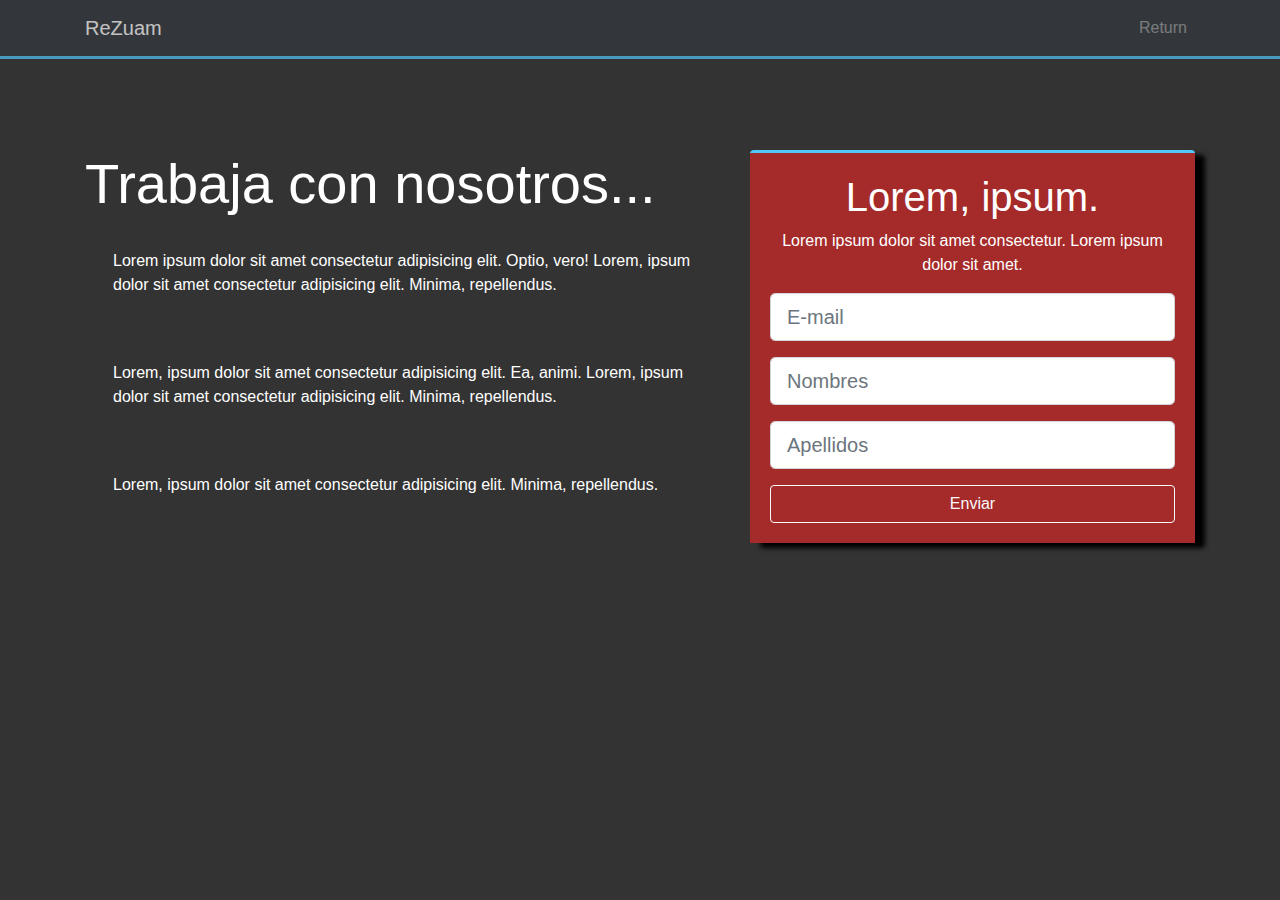
==== trabaja.html @ 0263b20e "Merge branch 'cambios_kevin' into cambios_lenyn" ====
<!DOCTYPE html>
<html lang="en">
<head>
    <meta charset="UTF-8">
    <meta name="viewport" content="width=device-width, initial-scale=1.0">
    <meta http-equiv="X-UA-Compatible" content="ie=edge">
    <title> Trabaja con nosotros</title>

    <!--BOOTSTRAP CDN-->
    <link rel="stylesheet" href="https://stackpath.bootstrapcdn.com/bootstrap/4.3.1/css/bootstrap.min.css" integrity="sha384-ggOyR0iXCbMQv3Xipma34MD+dH/1fQ784/j6cY/iJTQUOhcWr7x9JvoRxT2MZw1T" crossorigin="anonymous">

    <!-- FONT AWESOME-->
    <link rel="stylesheet" href="https://use.fontawesome.com/releases/v5.8.1/css/all.css" integrity="sha384-50oBUHEmvpQ+1lW4y57PTFmhCaXp0ML5d60M1M7uH2+nqUivzIebhndOJK28anvf" crossorigin="anonymous">

    <!-- css propios -->


    <style>
    
        body{
            background: #333;
            color: #fff;
        }

        .navbar{
            border-bottom: #52C8FA 3px solid;
            opacity: .7;
        }

        #work-section{
            background: url("images/portada.jpg") no-repeat;
            min-height: 100vh;
            background-size: cover;
            background-attachment: fixed;

            padding-bottom: 25px;
        }

        .home-inner{
            padding-top: 150px;
        }

        .card-body{
            background-color:brown;
        }

        .card{
            border: none;
            border-top: 3px solid #52C8FA;
            box-shadow: 10px 5px 5px black;
        }

        .submit-btn1:hover{
            background: rgba(102, 23, 23, 0.589);
            border: 1px solid rgba(102, 23, 23, 0.589);
            color:white;
        }

    </style>

</head>
<body>
    
    <!-- NAVIGATION -->
    <nav class="navbar navbar-expand-sm bg-dark navbar-dark fixed-top">
        <div class="container">
            <a href="index.html" class="navbar-brand">ReZuam <i class="fas fa-globe"></i> </a>

            <button class="navbar-toggler" data-toggle="collapse" data-target="#navbarCollapse">
                <span class="navbar-toggler-icon"></span>
            </button>
    
            <div class="collapse navbar-collapse" id="navbarCollapse">
            <ul class="navbar-nav ml-auto">
                <li class="nav-item">
                    <a href="#work-section" class="nav-link"> <i class="fas fa-arrow-left"></i> Return</a>
                </li>
            </ul>
            </div>
        </div>
    </nav>
      
    <!-- Work Secction -->

    <header id="work-section">
        <div class="dark-overlay">
            <div class="home-inner">
                <div class="container">

                    <div class="row">
                        <div class="col-sm-12 col-lg-7">

                            <h1 class="display-4">Trabaja con nosotros...</h1>

                            <div class="d-flex flex-row">
                                <div class="pr-1 pt-4">
                                    <i class="fas fa-certificate"></i>
                                </div>
                                <div class="p-4">
                                    <p>Lorem ipsum dolor sit amet consectetur adipisicing elit. Optio, vero! Lorem, ipsum dolor sit amet consectetur adipisicing elit. Minima, repellendus.</p>
                                </div>
                            </div>

                            <div class="d-flex flex-row">
                                <div class="pr-1 pt-4">
                                    <i class="fas fa-certificate"></i>
                                </div>
                                <div class="p-4">
                                    <p>Lorem, ipsum dolor sit amet consectetur adipisicing elit. Ea, animi. Lorem, ipsum dolor sit amet consectetur adipisicing elit. Minima, repellendus.</p>
                                </div>
                            </div>

                            <div class="d-flex flex-row">
                                <div class="pr-1 pt-4">
                                    <i class="fas fa-certificate"></i>
                                </div>
                                <div class="p-4">
                                    <p>Lorem, ipsum dolor sit amet consectetur adipisicing elit. Minima, repellendus.</p>
                                </div>
                            </div>

                        </div>

                        <div class="col-sm-12 col-lg-5">
                            <div class="card text-center">
                                <div class="card-body">
                                    <h1>Lorem, ipsum.</h1>
                                    <p>Lorem ipsum dolor sit amet consectetur. Lorem ipsum dolor sit amet.</p>
                                    <form action="">
                                        <div class="form-group">
                                            <input type="email" class="form-control form-control-lg" placeholder="E-mail">
                                        </div>
                                        <div class="form-group">
                                            <input type="text" class="form-control form-control-lg" placeholder="Nombres">
                                        </div>
                                        <div class="form-group">
                                            <input type="text" class="form-control form-control-lg" placeholder="Apellidos">
                                        </div>

                                        <input type="submit" class="btn btn-outline-light btn-block submit-btn1" value="Enviar">

                                    </form>
                                </div>

                            </div>
                        </div>
                    </div>

                </div>

            </div>
        </div>
    </header>




    <script src="https://code.jquery.com/jquery-3.3.1.slim.min.js" integrity="sha384-q8i/X+965DzO0rT7abK41JStQIAqVgRVzpbzo5smXKp4YfRvH+8abtTE1Pi6jizo" crossorigin="anonymous"></script>
    <script src="https://cdnjs.cloudflare.com/ajax/libs/popper.js/1.14.7/umd/popper.min.js" integrity="sha384-UO2eT0CpHqdSJQ6hJty5KVphtPhzWj9WO1clHTMGa3JDZwrnQq4sF86dIHNDz0W1" crossorigin="anonymous"></script>
    <script src="https://stackpath.bootstrapcdn.com/bootstrap/4.3.1/js/bootstrap.min.js" integrity="sha384-JjSmVgyd0p3pXB1rRibZUAYoIIy6OrQ6VrjIEaFf/nJGzIxFDsf4x0xIM+B07jRM" crossorigin="anonymous"></script>
</body>
</html>
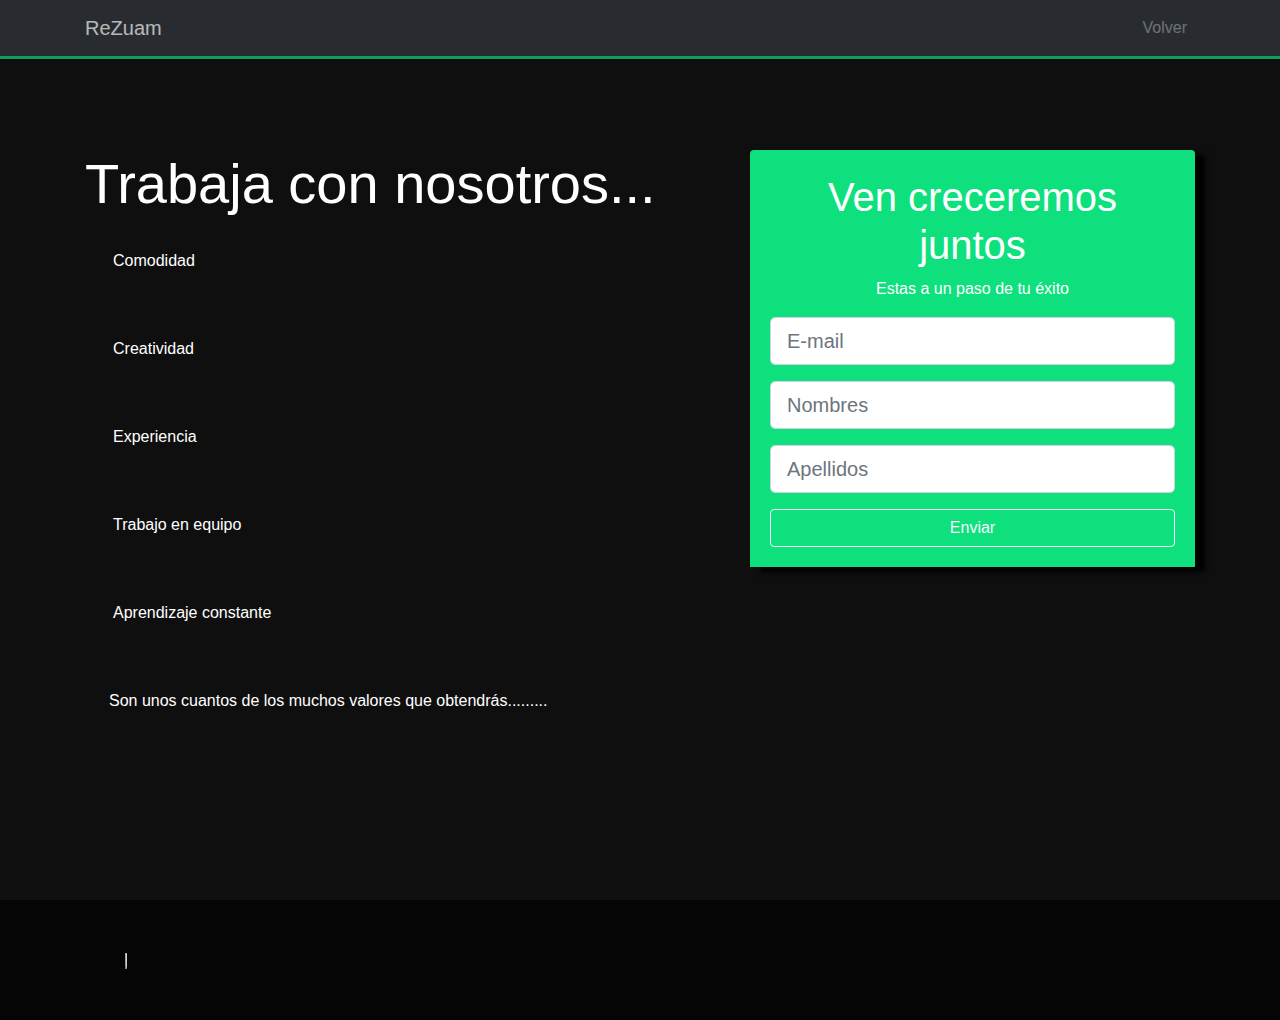
==== commit 6efa645a: "me salio la transparencia" ====
--- a/trabaja.html
+++ b/trabaja.html
@@ -12,8 +12,8 @@
     <!-- FONT AWESOME-->
     <link rel="stylesheet" href="https://use.fontawesome.com/releases/v5.8.1/css/all.css" integrity="sha384-50oBUHEmvpQ+1lW4y57PTFmhCaXp0ML5d60M1M7uH2+nqUivzIebhndOJK28anvf" crossorigin="anonymous">
 
-    <!-- css propios -->
-
+    <!-- css propios 
+    <link rel="stylesheet" href="css/style.css">-->
 
     <style>
     
@@ -23,7 +23,7 @@
         }
 
         .navbar{
-            border-bottom: #52C8FA 3px solid;
+            border-bottom: rgba(12, 224, 125, 0.993) 3px solid;
             opacity: .7;
         }
 
@@ -33,7 +33,7 @@
             background-size: cover;
             background-attachment: fixed;
 
-            padding-bottom: 25px;
+            padding-bottom: 0px;
         }
 
         .home-inner{
@@ -41,23 +41,42 @@
         }
 
         .card-body{
-            background-color:brown;
+            background-color:rgba(12, 224, 125, 0.993);
         }
 
         .card{
             border: none;
-            border-top: 3px solid #52C8FA;
+            border-top: 3px solid rgba(12, 224, 125, 0.993);
             box-shadow: 10px 5px 5px black;
         }
 
         .submit-btn1:hover{
-            background: rgba(102, 23, 23, 0.589);
-            border: 1px solid rgba(102, 23, 23, 0.589);
+            background: #52C8FA;
+            border: 1px solid #52C8FA;
             color:white;
         }
 
+        .dark-overlay{
+            background-color: rgba(0, 0, 0, 0.7);
+            width: 100%;
+            min-height: 100vh;
+            
+            padding-bottom: 15px;
+        }
+
+        .text-footer{
+            margin: 0px;  
+        }
+
+        .secction-rezuam{
+            background-color: rgba(0, 0, 0, .9);
+        }
+        .rezuamimg{
+        max-width: 15%;
+        height: auto;
+        }
+
     </style>
-
 </head>
 <body>
     
@@ -73,7 +92,7 @@
             <div class="collapse navbar-collapse" id="navbarCollapse">
             <ul class="navbar-nav ml-auto">
                 <li class="nav-item">
-                    <a href="#work-section" class="nav-link"> <i class="fas fa-arrow-left"></i> Return</a>
+                    <a href="index.html" class="nav-link"> <i class="fas fa-arrow-left"></i> Volver</a>
                 </li>
             </ul>
             </div>
@@ -97,7 +116,7 @@
                                     <i class="fas fa-certificate"></i>
                                 </div>
                                 <div class="p-4">
-                                    <p>Lorem ipsum dolor sit amet consectetur adipisicing elit. Optio, vero! Lorem, ipsum dolor sit amet consectetur adipisicing elit. Minima, repellendus.</p>
+                                    <p>Comodidad</p>
                                 </div>
                             </div>
 
@@ -106,7 +125,7 @@
                                     <i class="fas fa-certificate"></i>
                                 </div>
                                 <div class="p-4">
-                                    <p>Lorem, ipsum dolor sit amet consectetur adipisicing elit. Ea, animi. Lorem, ipsum dolor sit amet consectetur adipisicing elit. Minima, repellendus.</p>
+                                    <p>Creatividad</p>
                                 </div>
                             </div>
 
@@ -115,17 +134,39 @@
                                     <i class="fas fa-certificate"></i>
                                 </div>
                                 <div class="p-4">
-                                    <p>Lorem, ipsum dolor sit amet consectetur adipisicing elit. Minima, repellendus.</p>
-                                </div>
-                            </div>
+                                    <p>Experiencia</p>
+                                </div>
+                            </div>
+                            <div class="d-flex flex-row">
+                                    <div class="pr-1 pt-4">
+                                        <i class="fas fa-certificate"></i>
+                                    </div>
+                                    <div class="p-4">
+                                        <p>Trabajo en equipo</p>
+                                    </div>
+                                </div>
+                                <div class="d-flex flex-row">
+                                        <div class="pr-1 pt-4">
+                                            <i class="fas fa-certificate"></i>
+                                        </div>
+                                        <div class="p-4">
+                                            <p>Aprendizaje constante</p>
+                                        </div>
+                                    </div>
+                                    <div class="d-flex flex-row">
+                                            
+                                            <div class="p-4">
+                                                <p>Son unos cuantos de los muchos valores que obtendrás.........</p>
+                                            </div>
+                                        </div>
 
                         </div>
 
                         <div class="col-sm-12 col-lg-5">
                             <div class="card text-center">
                                 <div class="card-body">
-                                    <h1>Lorem, ipsum.</h1>
-                                    <p>Lorem ipsum dolor sit amet consectetur. Lorem ipsum dolor sit amet.</p>
+                                    <h1>Ven creceremos juntos</h1>
+                                    <p>Estas a un paso de tu éxito</p>
                                     <form action="">
                                         <div class="form-group">
                                             <input type="email" class="form-control form-control-lg" placeholder="E-mail">
@@ -150,9 +191,36 @@
 
             </div>
         </div>
+        <section class="secction-rezuam">
+                <div class="container">
+                    <div class="row ">
+                        <div class="text-center p-5">
+                          <img src="images/logo empresa solo letra.png" class="rezuamimg">  
+                          <!--<p class="lead">Lorem ipsum, dolor sit amet consectetur adipisicing elit. Velit, nisi aliquam? Quaerat aliquam blanditiis laboriosam. Lorem ipsum, dolor sit amet consectetur adipisicing elit. Sint quidem labore itaque doloribus neque dolorum.</p>-->
+                        </div>
+                    </div>
+                </div>
+            </section>
     </header>
 
 
+    <!-- SECCIIONES -->
+
+
+
+
+    <!--<footer class="bg-dark py-4">
+        <nav class="container text-center">
+            <p class="text-footer"> copyright &copy rezuam 2019</p>
+            <div class="text-right">
+                <a href="#"><i class="fab fa-facebook"></i></a>
+                <a href="#"><i class="fab fa-twitter"></i></a>
+                <a href="#"><i class="fab fa-google-plus-g"></i></a>
+                <a href="#"><i class="fab fa-linkedin-in"></i></a>
+            </div>
+                
+        </nav>
+    </footer>-->
 
 
     <script src="https://code.jquery.com/jquery-3.3.1.slim.min.js" integrity="sha384-q8i/X+965DzO0rT7abK41JStQIAqVgRVzpbzo5smXKp4YfRvH+8abtTE1Pi6jizo" crossorigin="anonymous"></script>
--- a/css/style.css
+++ b/css/style.css
@@ -0,0 +1,1340 @@
+@font-face {
+  font-family: 'icomoon';
+  src: url("../fonts/icomoon/icomoon.eot?srf3rx");
+  src: url("../fonts/icomoon/icomoon.eot?srf3rx#iefix") format("embedded-opentype"), url("../fonts/icomoon/icomoon.ttf?srf3rx") format("truetype"), url("../fonts/icomoon/icomoon.woff?srf3rx") format("woff"), url("../fonts/icomoon/icomoon.svg?srf3rx#icomoon") format("svg");
+  font-weight: normal;
+  font-style: normal;
+}
+/* =======================================================
+*
+* 	Template Style 
+*
+* ======================================================= */
+body {
+  font-family: "Open Sans", Arial, sans-serif;
+  font-weight: 400;
+  font-size: 16px;
+  line-height: 1.8;
+  color: #777;
+  background: #fff;
+}
+
+#page {
+  position: relative;
+  overflow-x: hidden;
+  width: 100%;
+  height: 100%;
+  -webkit-transition: 0.5s;
+  -o-transition: 0.5s;
+  transition: 0.5s;
+}
+.offcanvas #page:after {
+  -webkit-transition: 2s;
+  -o-transition: 2s;
+  transition: 2s;
+  position: absolute;
+  top: 0;
+  right: 0;
+  bottom: 0;
+  left: 0;
+  z-index: 101;
+  background: rgba(0, 0, 0, 0.7);
+  content: "";
+}
+
+a {
+  color: #52C8FA;
+  -webkit-transition: 0.5s;
+  -o-transition: 0.5s;
+  transition: 0.5s;
+}
+a:hover, a:active, a:focus {
+  color: #52C8FA;
+  outline: none;
+  text-decoration: none;
+}
+
+p {
+  margin-bottom: 30px;
+}
+
+h1, h2, h3, h4, h5, h6, figure {
+  color: #000;
+  font-family: "Open Sans", Arial, sans-serif;
+  font-weight: 400;
+  margin: 0 0 30px 0;
+}
+
+::-webkit-selection {
+  color: #fff;
+  background: #52C8FA;
+}
+
+::-moz-selection {
+  color: #fff;
+  background: #52C8FA;
+}
+
+::selection {
+  color: #fff;
+  background: #52C8FA;
+}
+
+.gtco-nav {
+  position: fixed;
+  top: 0;
+  margin: 0;
+  padding: 0;
+  width: 100%;
+  padding: 20px 0;
+  z-index: 1001;
+  -webkit-transition: 0.3s;
+  -o-transition: 0.3s;
+  transition: 0.3s;
+}
+@media screen and (max-width: 768px) {
+  .gtco-nav {
+    padding: 20px 0;
+  }
+}
+.gtco-nav #gtco-logo {
+  font-size: 30px;
+  line-height: 1;
+  margin: 0;
+  padding: 0;
+  font-weight: bold;
+}
+.gtco-nav #gtco-logo em {
+  color: #fff;
+  font-weight: 100;
+  font-style: normal;
+  -webkit-transition: 0.2s;
+  -o-transition: 0.2s;
+  transition: 0.2s;
+}
+.gtco-nav #gtco-logo a {
+  padding: 0px 10px;
+  color: #fff;
+  font-weight: 700;
+  -webkit-transition: 0.4s;
+  -o-transition: 0.4s;
+  transition: 0.4s;
+}
+@media screen and (max-width: 768px) {
+  .gtco-nav .menu-1, .gtco-nav .menu-2 {
+    display: none;
+  }
+}
+.gtco-nav ul {
+  padding: 0;
+  margin: 1px 0 0 0;
+}
+.gtco-nav ul li {
+  padding: 0;
+  margin: 0;
+  list-style: none;
+  display: inline;
+}
+.gtco-nav ul li a {
+  font-size: 12px;
+  padding: 30px 10px;
+  text-transform: uppercase;
+  color: rgba(255, 255, 255, 0.5);
+  font-weight: 400 !important;
+  -webkit-transition: 0.5s;
+  -o-transition: 0.5s;
+  transition: 0.5s;
+}
+.gtco-nav ul li a:hover, .gtco-nav ul li a:focus, .gtco-nav ul li a:active {
+  color: #fff;
+}
+.gtco-nav ul li.has-dropdown {
+  position: relative;
+}
+.gtco-nav ul li.has-dropdown .dropdown {
+  width: 130px;
+  -webkit-box-shadow: 0px 4px 5px 0px rgba(0, 0, 0, 0.15);
+  -moz-box-shadow: 0px 4px 5px 0px rgba(0, 0, 0, 0.15);
+  box-shadow: 0px 4px 5px 0px rgba(0, 0, 0, 0.15);
+  z-index: 1002;
+  visibility: hidden;
+  opacity: 0;
+  position: absolute;
+  top: 40px;
+  left: 0;
+  text-align: left;
+  background: #fff;
+  padding: 20px;
+  -webkit-border-radius: 4px;
+  -moz-border-radius: 4px;
+  -ms-border-radius: 4px;
+  border-radius: 4px;
+  -webkit-transition: 0s;
+  -o-transition: 0s;
+  transition: 0s;
+}
+.gtco-nav ul li.has-dropdown .dropdown:before {
+  bottom: 100%;
+  left: 40px;
+  border: solid transparent;
+  content: " ";
+  height: 0;
+  width: 0;
+  position: absolute;
+  pointer-events: none;
+  border-bottom-color: #fff;
+  border-width: 8px;
+  margin-left: -8px;
+}
+.gtco-nav ul li.has-dropdown .dropdown li {
+  display: block;
+  margin-bottom: 7px;
+}
+.gtco-nav ul li.has-dropdown .dropdown li:last-child {
+  margin-bottom: 0;
+}
+.gtco-nav ul li.has-dropdown .dropdown li a {
+  padding: 2px 0;
+  display: block;
+  color: #999999;
+  line-height: 1.2;
+  text-transform: none;
+  font-size: 15px;
+}
+.gtco-nav ul li.has-dropdown .dropdown li a:hover {
+  color: #000;
+}
+.gtco-nav ul li.has-dropdown .dropdown li.active > a {
+  color: #000 !important;
+}
+.gtco-nav ul li.has-dropdown:hover a, .gtco-nav ul li.has-dropdown:focus a {
+  color: #fff;
+}
+.gtco-nav ul li.btn-cta a {
+  color: #fff;
+}
+.gtco-nav ul li.btn-cta a span {
+  border: none !important;
+  background: rgba(255, 255, 255, 0.2);
+  padding: 4px 20px;
+  display: -moz-inline-stack;
+  display: inline-block;
+  zoom: 1;
+  *display: inline;
+  -webkit-transition: 0.3s;
+  -o-transition: 0.3s;
+  transition: 0.3s;
+  -webkit-border-radius: 30px;
+  -moz-border-radius: 30px;
+  -ms-border-radius: 30px;
+  border-radius: 30px;
+}
+.gtco-nav ul li.btn-cta a:hover span {
+  background: #52C8FA;
+  color: #fff;
+}
+.gtco-nav ul li.active > a {
+  color: #fff !important;
+}
+.gtco-nav.scrolled {
+  background: #fff;
+  webkit-box-shadow: 0px 1px 3px 0px rgba(0, 0, 0, 0.15);
+  -moz-box-shadow: 0px 1px 3px 0px rgba(0, 0, 0, 0.15);
+  box-shadow: 0px 1px 3px 0px rgba(0, 0, 0, 0.15);
+}
+.gtco-nav.scrolled ul {
+  padding: 0;
+  margin: 1px 0 0 0;
+}
+.gtco-nav.scrolled ul li {
+  padding: 0;
+  margin: 0;
+  list-style: none;
+  display: inline;
+}
+.gtco-nav.scrolled ul li a {
+  color: rgba(0, 0, 0, 0.5);
+}
+.gtco-nav.scrolled ul li a:hover {
+  color: black;
+}
+.gtco-nav.scrolled ul li.active > a {
+  color: #52C8FA !important;
+}
+.gtco-nav.scrolled ul li.btn-cta a {
+  color: #fff;
+}
+.gtco-nav.scrolled ul li.btn-cta a span {
+  border: none !important;
+  background: #52C8FA;
+  padding: 4px 20px;
+  color: #fff;
+}
+.gtco-nav.scrolled #gtco-logo em, .gtco-nav.scrolled #gtco-logo a {
+  color: #000;
+}
+
+#gtco-hero .gtco-video-link a {
+  color: rgba(255, 255, 255, 0.5);
+}
+#gtco-hero .gtco-video-link a i {
+  font-size: 78px;
+  top: 2px;
+  position: relative;
+  color: #fff;
+  -webkit-transform: scale(1);
+  -moz-transform: scale(1);
+  -ms-transform: scale(1);
+  -o-transform: scale(1);
+  transform: scale(1);
+  display: -moz-inline-stack;
+  display: inline-block;
+  zoom: 1;
+  *display: inline;
+  -webkit-border-radius: 50%;
+  -moz-border-radius: 50%;
+  -ms-border-radius: 50%;
+  border-radius: 50%;
+  -webkit-transition: 0.5s;
+  -o-transition: 0.5s;
+  transition: 0.5s;
+}
+#gtco-hero .gtco-video-link a:hover {
+  color: white;
+}
+#gtco-hero .gtco-video-link a:hover i {
+  -webkit-transform: scale(1.1);
+  -moz-transform: scale(1.1);
+  -ms-transform: scale(1.1);
+  -o-transform: scale(1.1);
+  transform: scale(1.1);
+}
+@media screen and (max-width: 480px) {
+  #gtco-hero .text-left {
+    text-align: center !important;
+  }
+}
+@media screen and (max-width: 480px) {
+  #gtco-hero .btn {
+    display: block;
+    width: 100%;
+  }
+}
+
+#gtco-header,
+#gtco-counter,
+.gtco-bg {
+  background-size: cover;
+  background-position: top center;
+  background-repeat: no-repeat;
+  position: relative;
+}
+
+.gtco-bg {
+  background-position: center center;
+  width: 100%;
+  float: left;
+  position: relative;
+}
+
+.gtco-video {
+  height: 450px;
+  overflow: hidden;
+  margin-bottom: 30px;
+  -webkit-border-radius: 7px;
+  -moz-border-radius: 7px;
+  -ms-border-radius: 7px;
+  border-radius: 7px;
+}
+.gtco-video.gtco-video-sm {
+  height: 250px;
+}
+.gtco-video a {
+  z-index: 1001;
+  position: absolute;
+  top: 50%;
+  left: 50%;
+  margin-top: -45px;
+  margin-left: -45px;
+  width: 90px;
+  height: 90px;
+  display: table;
+  text-align: center;
+  background: #fff;
+  -webkit-box-shadow: 0px 14px 30px -15px rgba(0, 0, 0, 0.75);
+  -moz-box-shadow: 0px 14px 30px -15px rgba(0, 0, 0, 0.75);
+  box-shadow: 0px 14px 30px -15px rgba(0, 0, 0, 0.75);
+  -webkit-border-radius: 50%;
+  -moz-border-radius: 50%;
+  -ms-border-radius: 50%;
+  border-radius: 50%;
+}
+.gtco-video a i {
+  text-align: center;
+  display: table-cell;
+  vertical-align: middle;
+  font-size: 40px;
+}
+.gtco-video .overlay {
+  position: absolute;
+  top: 0;
+  left: 0;
+  right: 0;
+  bottom: 0;
+  background: rgba(0, 0, 0, 0.5);
+  -webkit-transition: 0.5s;
+  -o-transition: 0.5s;
+  transition: 0.5s;
+}
+.gtco-video:hover .overlay {
+  background: rgba(0, 0, 0, 0.7);
+}
+.gtco-video:hover a {
+  position: relative;
+  -webkit-transform: scale(1.2);
+  -moz-transform: scale(1.2);
+  -ms-transform: scale(1.2);
+  -o-transform: scale(1.2);
+  transform: scale(1.2);
+}
+
+.gtco-cover {
+  height: 900px;
+  background-size: cover;
+  background-repeat: no-repeat;
+  position: relative;
+  float: left;
+  width: 100%;
+}
+.gtco-cover a {
+  color: #52C8FA;
+}
+.gtco-cover a:hover {
+  color: white;
+}
+.gtco-cover .overlay {
+  z-index: 1;
+  position: absolute;
+  bottom: 0;
+  top: 0;
+  left: 0;
+  right: 0;
+  background: rgba(35, 35, 35, 0.5);
+}
+.gtco-cover > .container {
+  position: relative;
+  z-index: 10;
+}
+@media screen and (max-width: 768px) {
+  .gtco-cover {
+    height: 600px;
+  }
+}
+.gtco-cover .display-t,
+.gtco-cover .display-tc {
+  height: 900px;
+  display: table;
+  width: 100%;
+}
+@media screen and (max-width: 768px) {
+  .gtco-cover .display-t,
+  .gtco-cover .display-tc {
+    height: 600px;
+  }
+}
+.gtco-cover.gtco-cover-sm {
+  height: 600px;
+}
+@media screen and (max-width: 768px) {
+  .gtco-cover.gtco-cover-sm {
+    height: 400px;
+  }
+}
+.gtco-cover.gtco-cover-sm .display-t,
+.gtco-cover.gtco-cover-sm .display-tc {
+  height: 600px;
+  display: table;
+  width: 100%;
+}
+@media screen and (max-width: 768px) {
+  .gtco-cover.gtco-cover-sm .display-t,
+  .gtco-cover.gtco-cover-sm .display-tc {
+    height: 400px;
+  }
+}
+.gtco-cover.gtco-cover-xs {
+  height: 500px;
+}
+@media screen and (max-width: 768px) {
+  .gtco-cover.gtco-cover-xs {
+    height: inherit !important;
+    padding: 3em 0;
+  }
+}
+.gtco-cover.gtco-cover-xs .display-t,
+.gtco-cover.gtco-cover-xs .display-tc {
+  height: 500px;
+  display: table;
+  width: 100%;
+}
+@media screen and (max-width: 768px) {
+  .gtco-cover.gtco-cover-xs .display-t,
+  .gtco-cover.gtco-cover-xs .display-tc {
+    padding: 3em 0;
+    height: inherit !important;
+  }
+}
+.gtco-cover.gtco-cover-xxs {
+  padding: 3em 0;
+}
+.gtco-cover .btn-primary {
+  color: #fff !important;
+}
+
+#gtco-about,
+#gtco-practice-areas,
+#gtco-our-team,
+#gtco-contact {
+  padding: 7em 0;
+  clear: both;
+}
+
+#gtco-about .img-shadow {
+  position: relative;
+  /*background: lawngreen;/*#FF6347*/
+  width: 100%;
+  float: left;
+}
+
+#gtco-about .img-shadow img {
+  position: relative;
+  top: -20px;
+  left: -20px;
+}
+#gtco-about .heading {
+  position: relative;
+}
+#gtco-about .heading .subtle-text {
+  position: absolute;
+  bottom: -1.6em;
+  left: 0;
+  text-transform: uppercase;
+  font-size: 208px;
+  color: #F8F8F8;
+  font-weight: 900;
+  z-index: -1;
+}
+
+#gtco-practice-areas .heading {
+  position: relative;
+}
+#gtco-practice-areas .heading .subtle-text {
+  position: absolute;
+  bottom: -1.6em;
+  left: 0;
+  text-transform: uppercase;
+  font-size: 208px;
+  color: #F8F8F8;
+  font-weight: 900;
+  z-index: -1;
+  line-height: 1;
+}
+#gtco-practice-areas .heading .subtle-text span {
+  display: block;
+}
+#gtco-practice-areas .gtco-practice-area-item {
+  margin-bottom: 30px;
+}
+#gtco-practice-areas .gtco-practice-area-item .gtco-icon,
+#gtco-practice-areas .gtco-practice-area-item .gtco-copy {
+  display: table-cell;
+  vertical-align: top;
+}
+#gtco-practice-areas .gtco-practice-area-item .gtco-icon {
+  width: 100px;
+}
+@media screen and (max-width: 768px) {
+  #gtco-practice-areas .gtco-practice-area-item .gtco-icon {
+    width: 70px;
+  }
+}
+#gtco-practice-areas .gtco-practice-area-item .gtco-copy h3 {
+  margin-bottom: 15px;
+  font-size: 24px;
+}
+
+#gtco-our-team .heading {
+  position: relative;
+}
+#gtco-our-team .heading .subtle-text {
+  position: absolute;
+  bottom: -1.6em;
+  left: 0;
+  text-transform: uppercase;
+  font-size: 208px;
+  color: #F8F8F8;
+  font-weight: 900;
+  z-index: -1;
+  line-height: 1;
+}
+#gtco-our-team .heading .subtle-text span {
+  display: block;
+}
+#gtco-our-team .team-item {
+  margin-bottom: 9em;
+}
+#gtco-our-team .team-item:last-child {
+  margin-bottom: 0;
+}
+#gtco-our-team .gtco-team-reverse .img-shadow,
+#gtco-our-team .gtco-team .img-shadow {
+  position: relative;
+  /*background: #FF6347; /*Se comenta para poder modificar los coolores */
+  width: 100%;
+  float: left;
+  margin-bottom: 30px;
+}
+
+#gtco-our-team .gtco-team-reverse .img-shadow img,
+#gtco-our-team .gtco-team .img-shadow img {
+  position: relative;
+  top: -20px;
+  right: -20px;
+}
+#gtco-our-team .gtco-team .img-shadow img {
+  top: -20px;
+  left: -20px;
+}
+
+#gtco-contact .heading {
+  position: relative;
+}
+#gtco-contact .heading .subtle-text {
+  position: absolute;
+  bottom: -1em;
+  left: 0;
+  text-transform: uppercase;
+  font-size: 208px;
+  color: #F8F8F8;
+  font-weight: 900;
+  z-index: -1;
+  line-height: 1;
+}
+#gtco-contact .heading .subtle-text span {
+  display: block;
+}
+#gtco-contact .form-group {
+  margin-bottom: 30px;
+}
+#gtco-contact .form-control {
+  height: 70px;
+  font-size: 18px;
+  box-shadow: none !important;
+  border: 1px solid #cccccc;
+  padding-left: 20px;
+  padding-right: 20px;
+  background: #fff;
+}
+#gtco-contact textarea {
+  height: inherit !important;
+  resize: vertical;
+}
+
+.heading {
+  text-align: center;
+  margin-bottom: 70px;
+}
+.heading h1 {
+  margin-bottom: 10px;
+}
+@media screen and (max-width: 768px) {
+  .heading h1 {
+    font-size: 26px;
+  }
+}
+.heading .sub {
+  position: relative;
+  padding-bottom: 40px;
+  font-size: 18px;
+  color: #757575;
+}
+.heading .sub:after {
+  bottom: 0;
+  left: 50%;
+  margin-left: -36px;
+  content: "";
+  position: absolute;
+  width: 72px;
+  height: 2px;
+  background: #52C8FA;
+}
+
+.heading-colored {
+  color: #52C8FA;
+}
+
+.read-more i {
+  position: relative;
+  top: 2px;
+  -webkit-transition: 0.5s;
+  -o-transition: 0.5s;
+  transition: 0.5s;
+}
+.read-more:hover i {
+  padding-left: 10px;
+}
+
+.gtco-social-icons {
+  margin: 0;
+  padding: 0;
+}
+.gtco-social-icons li {
+  margin: 0;
+  padding: 0;
+  list-style: none;
+  display: -moz-inline-stack;
+  display: inline-block;
+  zoom: 1;
+  *display: inline;
+}
+.gtco-social-icons li a {
+  display: -moz-inline-stack;
+  display: inline-block;
+  zoom: 1;
+  *display: inline;
+  color: #52C8FA;
+  padding-left: 10px;
+  padding-right: 10px;
+}
+.gtco-social-icons li a i {
+  font-size: 20px;
+}
+
+.gtco-contact-info {
+  margin-bottom: 30px;
+  float: left;
+  width: 100%;
+  position: relative;
+}
+.gtco-contact-info ul {
+  padding: 0;
+  margin: 0;
+  clear: both;
+}
+.gtco-contact-info ul li {
+  padding: 0 0 0 50px;
+  margin: 0 0 30px 0;
+  list-style: none;
+  position: relative;
+}
+.gtco-contact-info ul li:before {
+  color: #FF6347;
+  position: absolute;
+  left: 0;
+  top: .05em;
+  font-family: 'icomoon';
+  speak: none;
+  font-style: normal;
+  font-weight: normal;
+  font-variant: normal;
+  text-transform: none;
+  line-height: 1;
+  /* Better Font Rendering =========== */
+  -webkit-font-smoothing: antialiased;
+  -moz-osx-font-smoothing: grayscale;
+}
+.gtco-contact-info ul li.address:before {
+  font-size: 30px;
+  content: "\e9d1";
+}
+.gtco-contact-info ul li.phone:before {
+  font-size: 23px;
+  content: "\e9f4";
+}
+.gtco-contact-info ul li.email:before {
+  font-size: 23px;
+  content: "\e9da";
+}
+.gtco-contact-info ul li.url:before {
+  font-size: 23px;
+  content: "\e9af";
+}
+
+form label {
+  font-weight: normal !important;
+}
+
+#gtco-header .display-tc,
+.gtco-cover .display-tc {
+  display: table-cell !important;
+  vertical-align: middle;
+}
+#gtco-header .display-tc h1, #gtco-header .display-tc h2,
+.gtco-cover .display-tc h1,
+.gtco-cover .display-tc h2 {
+  margin: 0;
+  padding: 0;
+  color: white;
+}
+#gtco-header .display-tc h1,
+.gtco-cover .display-tc h1 {
+  margin-bottom: 30px;
+  font-size: 59px;
+  line-height: 1.5;
+  font-weight: 100;
+}
+@media screen and (max-width: 768px) {
+  #gtco-header .display-tc h1,
+  .gtco-cover .display-tc h1 {
+    font-size: 34px;
+    line-height: 1.2;
+    margin-bottom: 10px;
+  }
+}
+#gtco-header .display-tc h2,
+.gtco-cover .display-tc h2 {
+  font-size: 22px;
+  line-height: 1.5;
+  margin-bottom: 30px;
+}
+
+#gtco-footer {
+  padding-top: 30px;
+  background: #fafafa;
+}
+#gtco-footer .gtco-footer-links {
+  padding: 0;
+  margin: 0 0 20px 0;
+  float: left;
+  width: 100%;
+}
+#gtco-footer .gtco-footer-links li {
+  padding: 0;
+  margin: 0 0 15px 0;
+  list-style: none;
+  line-height: 1;
+}
+#gtco-footer .gtco-footer-links li a {
+  text-decoration: none;
+}
+#gtco-footer .gtco-footer-links li a:hover {
+  text-decoration: underline;
+}
+#gtco-footer .gtco-widget {
+  margin-bottom: 30px;
+}
+#gtco-footer .gtco-widget h3 {
+  margin-bottom: 15px;
+  font-weight: bold;
+  font-size: 15px;
+  letter-spacing: 2px;
+  text-transform: uppercase;
+}
+#gtco-footer .gtco-widget .gtco-quick-contact {
+  padding: 0;
+  margin: 0;
+}
+#gtco-footer .gtco-widget .gtco-quick-contact li {
+  padding: 0;
+  margin: 0 0 10px 0;
+  list-style: none;
+}
+#gtco-footer .gtco-widget .gtco-quick-contact li i {
+  width: 30px;
+  float: left;
+  font-size: 18px;
+  position: relative;
+  margin-top: 4px;
+  display: -moz-inline-stack;
+  display: inline-block;
+  zoom: 1;
+  *display: inline;
+}
+@media screen and (max-width: 768px) {
+  #gtco-footer .copyright .pull-left,
+  #gtco-footer .copyright .pull-right {
+    float: none !important;
+    text-align: center;
+  }
+}
+#gtco-footer .copyright .block {
+  display: block;
+}
+
+#gtco-offcanvas {
+  position: absolute;
+  position: fixed;
+  z-index: 1901;
+  width: 270px;
+  background: black;
+  top: 0;
+  right: 0;
+  top: 0;
+  bottom: 0;
+  padding: 45px 40px 40px 40px;
+  overflow-y: auto;
+  display: none;
+  -moz-transform: translateX(270px);
+  -webkit-transform: translateX(270px);
+  -ms-transform: translateX(270px);
+  -o-transform: translateX(270px);
+  transform: translateX(270px);
+  -webkit-transition: 0.5s;
+  -o-transition: 0.5s;
+  transition: 0.5s;
+}
+@media screen and (max-width: 768px) {
+  #gtco-offcanvas {
+    display: block;
+  }
+}
+.offcanvas #gtco-offcanvas {
+  -moz-transform: translateX(0px);
+  -webkit-transform: translateX(0px);
+  -ms-transform: translateX(0px);
+  -o-transform: translateX(0px);
+  transform: translateX(0px);
+}
+#gtco-offcanvas a {
+  color: rgba(255, 255, 255, 0.5);
+}
+#gtco-offcanvas a:hover {
+  color: rgba(255, 255, 255, 0.8);
+}
+#gtco-offcanvas ul {
+  padding: 0;
+  margin: 0;
+}
+#gtco-offcanvas ul li {
+  padding: 0;
+  margin: 0;
+  list-style: none;
+}
+#gtco-offcanvas ul li > ul {
+  padding-left: 20px;
+  display: none;
+}
+#gtco-offcanvas ul li.offcanvas-has-dropdown > a {
+  display: block;
+  position: relative;
+}
+#gtco-offcanvas ul li.offcanvas-has-dropdown > a:after {
+  position: absolute;
+  right: 0px;
+  font-family: 'icomoon';
+  speak: none;
+  font-style: normal;
+  font-weight: normal;
+  font-variant: normal;
+  text-transform: none;
+  line-height: 1;
+  /* Better Font Rendering =========== */
+  -webkit-font-smoothing: antialiased;
+  -moz-osx-font-smoothing: grayscale;
+  content: "\e921";
+  font-size: 20px;
+  color: rgba(255, 255, 255, 0.2);
+  -webkit-transition: 0.5s;
+  -o-transition: 0.5s;
+  transition: 0.5s;
+}
+#gtco-offcanvas ul li.offcanvas-has-dropdown.active a:after {
+  -webkit-transform: rotate(-180deg);
+  -moz-transform: rotate(-180deg);
+  -ms-transform: rotate(-180deg);
+  -o-transform: rotate(-180deg);
+  transform: rotate(-180deg);
+}
+
+.uppercase {
+  font-size: 14px;
+  color: #000;
+  margin-bottom: 10px;
+  font-weight: 700;
+  text-transform: uppercase;
+}
+
+.gototop {
+  position: fixed;
+  bottom: 20px;
+  right: 20px;
+  z-index: 999;
+  opacity: 0;
+  visibility: hidden;
+  -webkit-transition: 0.5s;
+  -o-transition: 0.5s;
+  transition: 0.5s;
+}
+.gototop.active {
+  opacity: 1;
+  visibility: visible;
+}
+.gototop a {
+  width: 50px;
+  height: 50px;
+  display: table;
+  background: rgba(0, 0, 0, 0.5);
+  color: #fff;
+  text-align: center;
+  -webkit-border-radius: 4px;
+  -moz-border-radius: 4px;
+  -ms-border-radius: 4px;
+  border-radius: 4px;
+}
+.gototop a i {
+  height: 50px;
+  display: table-cell;
+  vertical-align: middle;
+}
+.gototop a:hover, .gototop a:active, .gototop a:focus {
+  text-decoration: none;
+  outline: none;
+}
+
+.gtco-nav-toggle {
+  width: 25px;
+  height: 25px;
+  cursor: pointer;
+  text-decoration: none;
+}
+.gtco-nav-toggle.active i::before, .gtco-nav-toggle.active i::after {
+  background: #444;
+}
+.gtco-nav-toggle:hover, .gtco-nav-toggle:focus, .gtco-nav-toggle:active {
+  outline: none;
+  border-bottom: none !important;
+}
+.gtco-nav-toggle i {
+  position: relative;
+  display: inline-block;
+  width: 25px;
+  height: 2px;
+  color: #252525;
+  font: bold 14px/.4 Helvetica;
+  text-transform: uppercase;
+  text-indent: -55px;
+  background: #252525;
+  transition: all .2s ease-out;
+}
+.gtco-nav-toggle i::before, .gtco-nav-toggle i::after {
+  content: '';
+  width: 25px;
+  height: 2px;
+  background: #252525;
+  position: absolute;
+  left: 0;
+  transition: all .2s ease-out;
+}
+.gtco-nav-toggle.gtco-nav-white > i {
+  color: #fff;
+  background: #fff;
+}
+.gtco-nav-toggle.gtco-nav-white > i::before, .gtco-nav-toggle.gtco-nav-white > i::after {
+  background: #fff;
+}
+
+.gtco-nav-toggle i::before {
+  top: -7px;
+}
+
+.gtco-nav-toggle i::after {
+  bottom: -7px;
+}
+
+.gtco-nav-toggle:hover i::before {
+  top: -10px;
+}
+
+.gtco-nav-toggle:hover i::after {
+  bottom: -10px;
+}
+
+.gtco-nav-toggle.active i {
+  background: transparent;
+}
+
+.gtco-nav-toggle.active i::before {
+  top: 0;
+  -webkit-transform: rotateZ(45deg);
+  -moz-transform: rotateZ(45deg);
+  -ms-transform: rotateZ(45deg);
+  -o-transform: rotateZ(45deg);
+  transform: rotateZ(45deg);
+}
+
+.gtco-nav-toggle.active i::after {
+  bottom: 0;
+  -webkit-transform: rotateZ(-45deg);
+  -moz-transform: rotateZ(-45deg);
+  -ms-transform: rotateZ(-45deg);
+  -o-transform: rotateZ(-45deg);
+  transform: rotateZ(-45deg);
+}
+
+.gtco-nav-toggle {
+  position: fixed;
+  right: 0px;
+  top: 10px;
+  z-index: 21;
+  padding: 6px 0 0 0;
+  display: block;
+  margin: 0 auto;
+  display: none;
+  height: 44px;
+  width: 44px;
+  z-index: 2001;
+  border-bottom: none !important;
+}
+@media screen and (max-width: 768px) {
+  .gtco-nav-toggle {
+    display: block;
+  }
+}
+
+.btn {
+  margin-right: 4px;
+  margin-bottom: 4px;
+  font-family: "Open Sans", Arial, sans-serif;
+  font-size: 16px;
+  font-weight: 400;
+  -webkit-border-radius: 4px;
+  -moz-border-radius: 4px;
+  -ms-border-radius: 4px;
+  border-radius: 4px;
+  -webkit-transition: 0.5s;
+  -o-transition: 0.5s;
+  transition: 0.5s;
+  padding: 8px 30px;
+}
+.btn.btn-md {
+  padding: 8px 20px !important;
+}
+.btn.btn-lg {
+  padding: 18px 36px !important;
+}
+.btn:hover, .btn:active, .btn:focus {
+  box-shadow: none !important;
+  outline: none !important;
+}
+
+.btn-primary {
+  background: #FF6347    ;
+  color: #fff;
+  border: 2px solid #FF6347   !important;
+}
+.btn-primary:hover, .btn-primary:focus, .btn-primary:active {
+  background: #52C8FA !important;
+  border-color: #FF6347!important;
+}
+.btn-primary.btn-outline {
+  background: transparent;
+  color: #52C8FA;
+  border: 2px solid #52C8FA;
+}
+.btn-primary.btn-outline:hover, .btn-primary.btn-outline:focus, .btn-primary.btn-outline:active {
+  background: #52C8FA;
+  color: #fff;
+}
+
+.btn-success {
+  background: #52C8FA;
+  color: #fff;
+  border: 2px solid #52C8FA;
+}
+.btn-success:hover, .btn-success:focus, .btn-success:active {
+  background: #52C8FA !important;
+  border-color: #52C8FA !important;
+}
+.btn-success.btn-outline {
+  background: transparent;
+  color: #52C8FA;
+  border: 2px solid #52C8FA;
+}
+.btn-success.btn-outline:hover, .btn-success.btn-outline:focus, .btn-success.btn-outline:active {
+  background: #52C8FA;
+  color: #fff;
+}
+
+.btn-info {
+  background: #5bc0de;
+  color: #fff;
+  border: 2px solid #5bc0de;
+}
+.btn-info:hover, .btn-info:focus, .btn-info:active {
+  background: #46b8da !important;
+  border-color: #46b8da !important;
+}
+.btn-info.btn-outline {
+  background: transparent;
+  color: #5bc0de;
+  border: 2px solid #5bc0de;
+}
+.btn-info.btn-outline:hover, .btn-info.btn-outline:focus, .btn-info.btn-outline:active {
+  background: #5bc0de;
+  color: #fff;
+}
+
+.btn-warning {
+  background: #f0ad4e;
+  color: #fff;
+  border: 2px solid #f0ad4e;
+}
+.btn-warning:hover, .btn-warning:focus, .btn-warning:active {
+  background: #eea236 !important;
+  border-color: #eea236 !important;
+}
+.btn-warning.btn-outline {
+  background: transparent;
+  color: #f0ad4e;
+  border: 2px solid #f0ad4e;
+}
+.btn-warning.btn-outline:hover, .btn-warning.btn-outline:focus, .btn-warning.btn-outline:active {
+  background: #f0ad4e;
+  color: #fff;
+}
+
+.btn-danger {
+  background: #d9534f;
+  color: #fff;
+  border: 2px solid #d9534f;
+}
+.btn-danger:hover, .btn-danger:focus, .btn-danger:active {
+  background: #d43f3a !important;
+  border-color: #d43f3a !important;
+}
+.btn-danger.btn-outline {
+  background: transparent;
+  color: #d9534f;
+  border: 2px solid #d9534f;
+}
+.btn-danger.btn-outline:hover, .btn-danger.btn-outline:focus, .btn-danger.btn-outline:active {
+  background: #d9534f;
+  color: #fff;
+}
+
+.btn-white {
+  background: #fff;
+  color: #000;
+  border: 2px solid #fff;
+}
+.btn-white:hover, .btn-white:focus, .btn-white:active {
+  color: #000;
+  background: #f2f2f2 !important;
+  border-color: #f2f2f2 !important;
+}
+.btn-white.btn-outline {
+  color: #fff;
+  border: 2px solid #fff;
+}
+.btn-white.btn-outline:hover, .btn-white.btn-outline:focus, .btn-white.btn-outline:active {
+  background: #fff;
+  color: #000;
+  border: 2px solid #fff;
+}
+
+.btn-outline {
+  background: none;
+  border: 2px solid gray;
+  font-size: 16px;
+  -webkit-transition: 0.3s;
+  -o-transition: 0.3s;
+  transition: 0.3s;
+}
+.btn-outline:hover, .btn-outline:focus, .btn-outline:active {
+  box-shadow: none;
+}
+
+.btn.with-arrow {
+  position: relative;
+  -webkit-transition: 0.3s;
+  -o-transition: 0.3s;
+  transition: 0.3s;
+}
+.btn.with-arrow i {
+  visibility: hidden;
+  opacity: 0;
+  position: absolute;
+  right: 0px;
+  top: 50%;
+  margin-top: -8px;
+  -webkit-transition: 0.2s;
+  -o-transition: 0.2s;
+  transition: 0.2s;
+}
+.btn.with-arrow:hover {
+  padding-right: 50px;
+}
+.btn.with-arrow:hover i {
+  color: #fff;
+  right: 18px;
+  visibility: visible;
+  opacity: 1;
+}
+
+#gtco-contact h3 {
+  color: #fff;
+  font-size: 30px;
+}
+
+.row-pb-md {
+  padding-bottom: 4em !important;
+}
+
+.row-pb-sm {
+  padding-bottom: 2em !important;
+}
+
+.gtco-loader {
+  position: fixed;
+  left: 0px;
+  top: 0px;
+  width: 100%;
+  height: 100%;
+  z-index: 9999;
+  background: url(../images/loader.gif) center no-repeat #fff;
+}
+
+.js .animate-box {
+  opacity: 0;
+}
+#baseinfo {
+  color: rgb(193, 199, 181);
+}
+.titulo_nivel_1 {
+  color: #52C8FA;
+  font-family: 'Baloo', cursive;
+  font-size:300%;
+}
+.titulo_nivel_2 {
+  color: #52C8FA;
+  font-family: 'Black Han Sans', sans-serif;
+  font-size:200%;
+}
+.titulo_nivel_2_1 {
+  color: black;
+  font-family: 'Black Han Sans', sans-serif;
+  font-size:200%;
+}
+.cuerpo1 {
+  font-family: 'Acme', sans-serif;
+  font-size:120%;
+  text-align : justify;
+  color:#909497    ;
+}
+.cuerpo1_1 {
+  font-family: 'Acme', sans-serif;
+  font-size:120%;
+  text-align : justify;
+  color:#52C8FA    ;
+}
+.cuerpo2 {
+  font-family: 'Acme', sans-serif;
+  font-size:120%;
+  text-align : justify;
+  color: #212F3D  
+  ;
+}
+.coloricono{
+  color: #FF6347;
+}
+/*# sourceMappingURL=style.css.map */
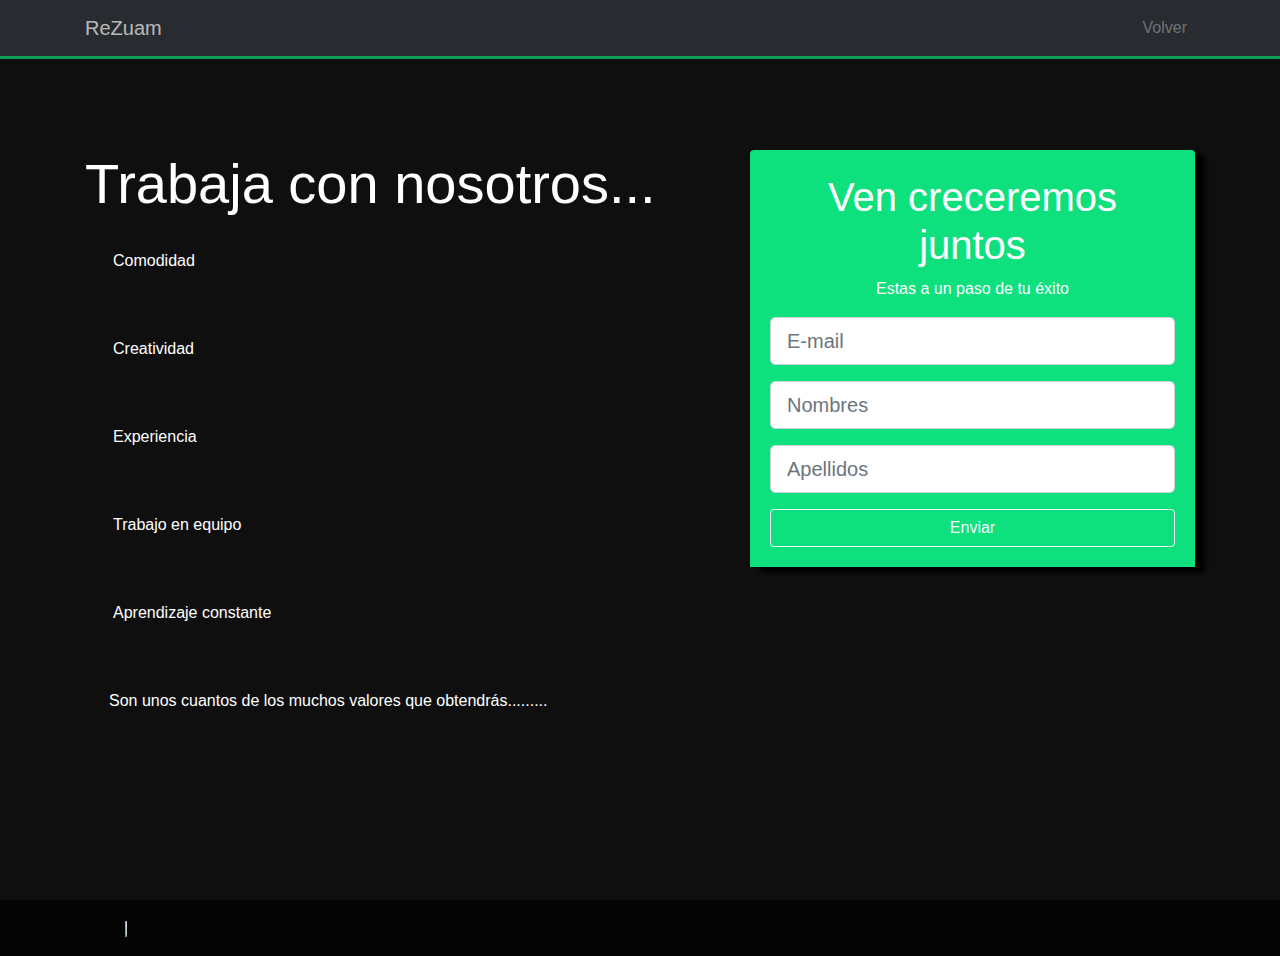
==== commit e9083ca3: "Retocando colores de la página" ====
--- a/trabaja.html
+++ b/trabaja.html
@@ -194,7 +194,7 @@
         <section class="secction-rezuam">
                 <div class="container">
                     <div class="row ">
-                        <div class="text-center p-5">
+                        <div class="text-center px-5 py-3">
                           <img src="images/logo empresa solo letra.png" class="rezuamimg">  
                           <!--<p class="lead">Lorem ipsum, dolor sit amet consectetur adipisicing elit. Velit, nisi aliquam? Quaerat aliquam blanditiis laboriosam. Lorem ipsum, dolor sit amet consectetur adipisicing elit. Sint quidem labore itaque doloribus neque dolorum.</p>-->
                         </div>
--- a/css/style.css
+++ b/css/style.css
@@ -728,7 +728,7 @@
   position: relative;
 }
 .gtco-contact-info ul li:before {
-  color: #FF6347;
+  color: rgb(252, 86, 86);
   position: absolute;
   left: 0;
   top: .05em;
@@ -1118,13 +1118,13 @@
 }
 
 .btn-primary {
-  background: #FF6347    ;
-  color: #fff;
-  border: 2px solid #FF6347   !important;
+  background: rgb(252, 86, 86)    ;
+  color: #fff;
+  border: 2px solid rgb(252, 86, 86)   !important;
 }
 .btn-primary:hover, .btn-primary:focus, .btn-primary:active {
   background: #52C8FA !important;
-  border-color: #FF6347!important;
+  border-color: rgb(252, 86, 86)!important;
 }
 .btn-primary.btn-outline {
   background: transparent;
@@ -1312,7 +1312,7 @@
 }
 .titulo_nivel_2_1 {
   color: black;
-  font-family: 'Black Han Sans', sans-serif;
+  font-family: 'Baloo', cursive;
   font-size:200%;
 }
 .cuerpo1 {
@@ -1331,10 +1331,20 @@
   font-family: 'Acme', sans-serif;
   font-size:120%;
   text-align : justify;
-  color: #212F3D  
+  color: #212F3D
   ;
 }
 .coloricono{
-  color: #FF6347;
+  color: rgb(252, 86, 86);
+  -webkit-text-stroke: 1px rgba(128, 128, 128, 0.493);
+}
+.coloricono1{
+  color: rgb(252, 86, 86);/*rgba(128, 128, 128, 0.493)*/
+  -webkit-text-stroke: 1px black;
+
+}
+.rezuamimg{
+  max-width: 50%;
+  height: auto;
 }
 /*# sourceMappingURL=style.css.map */
